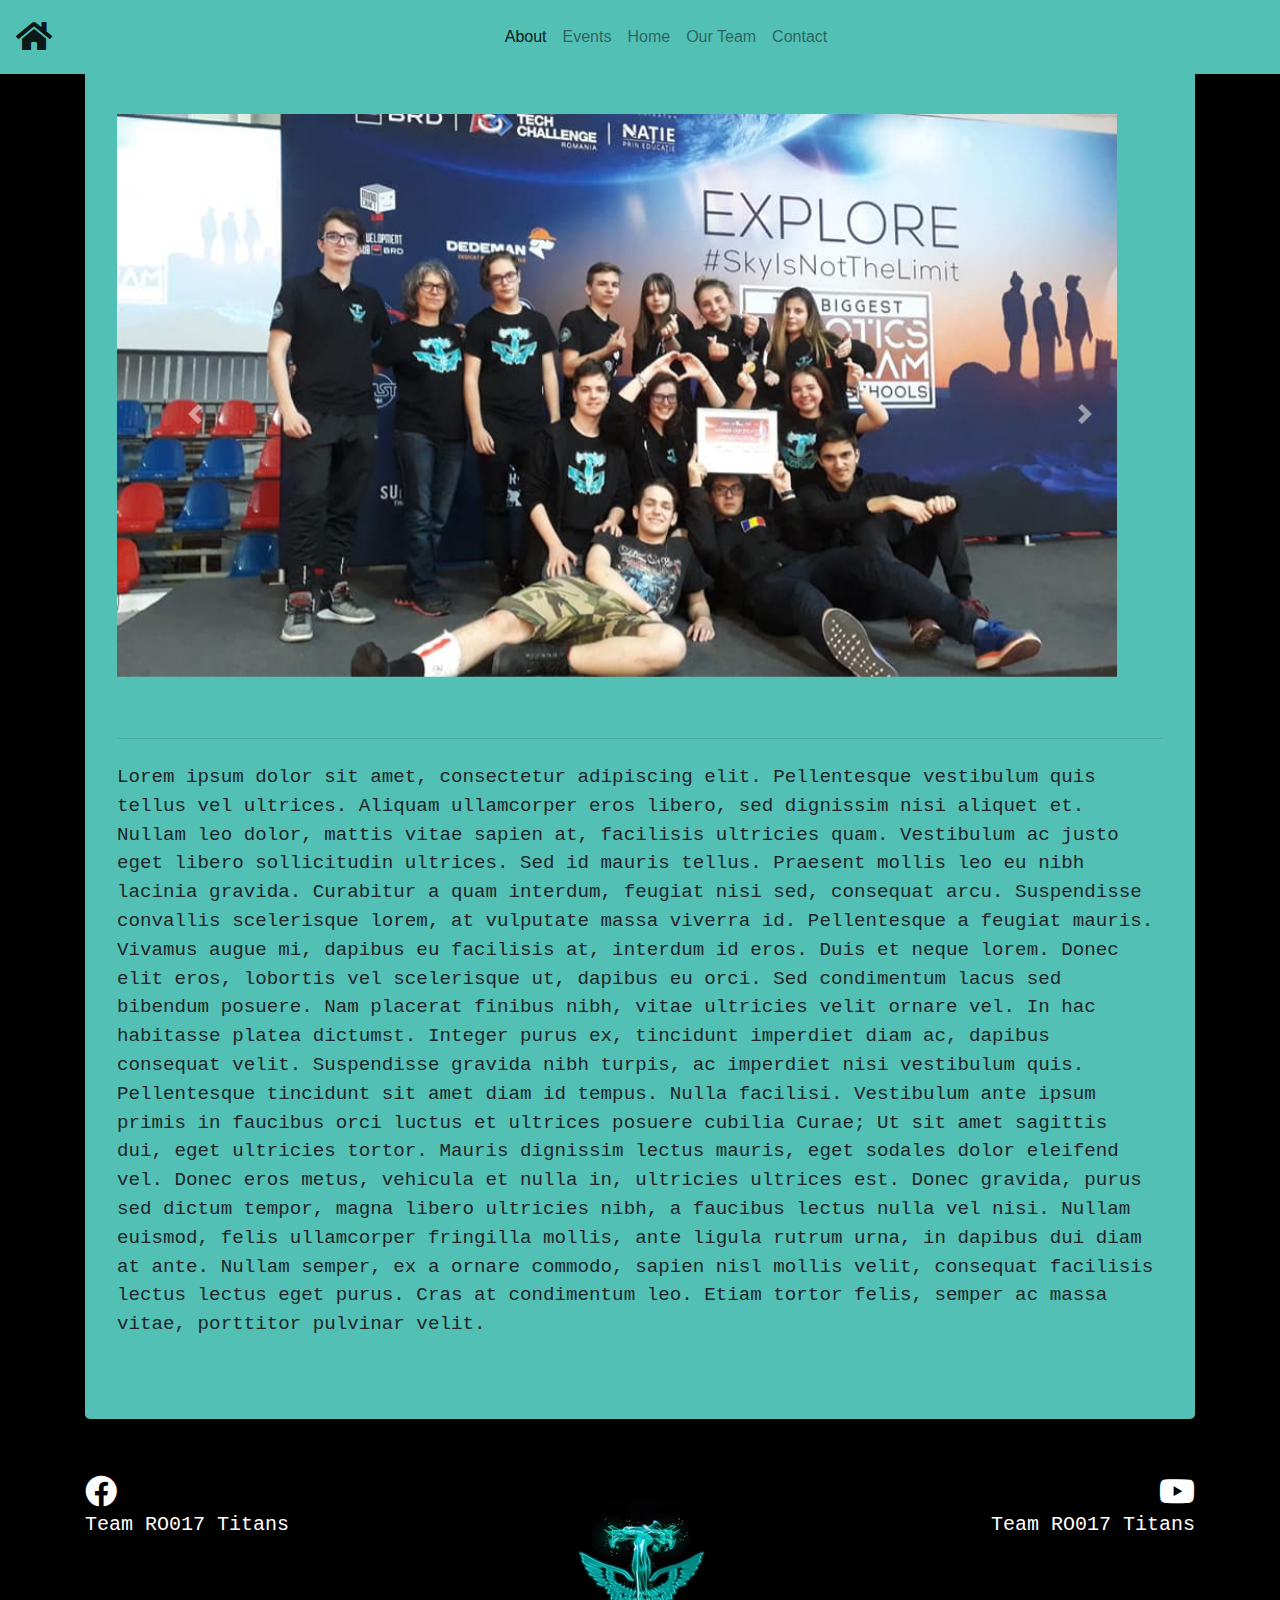
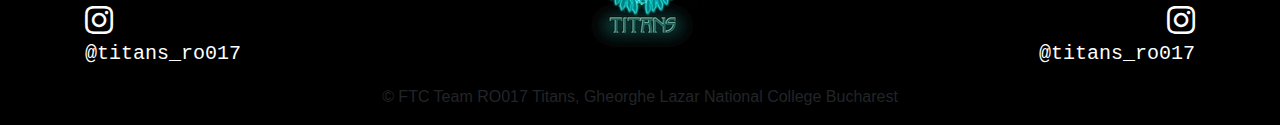
==== about.html @ cb941651 "external work" ====
<!DOCTYPE html>
<html class="h-100">
<head>
  <title>Titans About Page</title>

  <link rel="stylesheet" type="text/css" href="./css/bootstrap.min.css">
  <link rel="stylesheet" type="text/css" href="./css/fa.min.css">

  <link rel="stylesheet" type="text/css" href="./css/main.css">
</head>
<body class="h100 d-flex flex-column special">
 
  <nav class="navbar navbar-expand-lg navbar-light bg-col fixed-top">
    <a class="navbar-brand icon" href="index.html"><i class="fas fa-home"></i></a>
    <button class="navbar-toggler" type="button" data-toggle="collapse" data-target="#navbarSupportedContent" aria-controls="navbarSupportedContent" aria-expanded="false" aria-label="Toggle navigation">
      <span class="navbar-toggler-icon"></span>
    </button>

    <div class="collapse navbar-collapse" id="navbarSupportedContent">
      <ul class="navbar-nav ml-auto mr-auto">
        <li class="nav-item active">
          <a class="nav-link" href="about.html">About</a>
        </li>
        <li class="nav-item">
          <a class="nav-link" href="events.html">Events</a>
        </li>
        <li class="nav-item">
          <a class="nav-link" href="index.html">Home</a>
        </li>
        <li class="nav-item">
          <a class="nav-link" href="team.html">Our Team</a>
        </li>
        <li class="nav-item">
          <a class="nav-link" href="contact.html">Contact</a>
        </li>
      </ul>
    </div>
  </nav>

  <div class="container mb-auto retracter">
    <div class="jumbotron bg-col">

      <div id="carouselExampleControls" class="carousel slide" data-ride="carousel">
        <div class="carousel-inner">
          <div class="carousel-item active">
            <img class="d-block w-100" src="./media/img2.jpg" alt="First slide">
          </div>
          <div class="carousel-item">
            <img class="d-block w-100" src="./media/img1.jpg" alt="Second slide">
          </div>
          <div class="carousel-item">
            <img class="d-block w-100" src="./media/img3.jpg" alt="Third slide">
          </div>
          <div class="carousel-item">
            <img class="d-block w-100" src="./media/img4.jpg" alt="Fourth slide">
          </div>
          <div class="carousel-item">
            <img class="d-block w-100" src="./media/img5.jpg" alt="Fifth slide">
          </div>
        </div>
        <a class="carousel-control-prev" href="#carouselExampleControls" role="button" data-slide="prev">
          <span class="carousel-control-prev-icon" aria-hidden="true"></span>
          <span class="sr-only">Previous</span>
        </a>
        <a class="carousel-control-next" href="#carouselExampleControls" role="button" data-slide="next">
          <span class="carousel-control-next-icon" aria-hidden="true"></span>
          <span class="sr-only">Next</span>
        </a>
      </div>
  
      <hr class="my-4">
      
      <p class="tc">Lorem ipsum dolor sit amet, consectetur adipiscing elit. Pellentesque vestibulum quis tellus vel ultrices. Aliquam ullamcorper eros libero, sed dignissim nisi aliquet et. Nullam leo dolor, mattis vitae sapien at, facilisis ultricies quam. Vestibulum ac justo eget libero sollicitudin ultrices. Sed id mauris tellus. Praesent mollis leo eu nibh lacinia gravida. Curabitur a quam interdum, feugiat nisi sed, consequat arcu. Suspendisse convallis scelerisque lorem, at vulputate massa viverra id. Pellentesque a feugiat mauris. Vivamus augue mi, dapibus eu facilisis at, interdum id eros. Duis et neque lorem. Donec elit eros, lobortis vel scelerisque ut, dapibus eu orci.

      Sed condimentum lacus sed bibendum posuere. Nam placerat finibus nibh, vitae ultricies velit ornare vel. In hac habitasse platea dictumst. Integer purus ex, tincidunt imperdiet diam ac, dapibus consequat velit. Suspendisse gravida nibh turpis, ac imperdiet nisi vestibulum quis. Pellentesque tincidunt sit amet diam id tempus. Nulla facilisi.

      Vestibulum ante ipsum primis in faucibus orci luctus et ultrices posuere cubilia Curae; Ut sit amet sagittis dui, eget ultricies tortor. Mauris dignissim lectus mauris, eget sodales dolor eleifend vel. Donec eros metus, vehicula et nulla in, ultricies ultrices est. Donec gravida, purus sed dictum tempor, magna libero ultricies nibh, a faucibus lectus nulla vel nisi. Nullam euismod, felis ullamcorper fringilla mollis, ante ligula rutrum urna, in dapibus dui diam at ante. Nullam semper, ex a ornare commodo, sapien nisl mollis velit, consequat facilisis lectus lectus eget purus. Cras at condimentum leo. Etiam tortor felis, semper ac massa vitae, porttitor pulvinar velit.</p>

    </div>
  </div>

  <footer class="footer">
    <div class="container">

      <div class="row">
        <div class="col ml-auto">
          <div class="row mb-auto">
            <div class="col">
              <br>
              <a class="mb-auto" href="https://www.facebook.com/titansFTCteam/"><i class="fab fa-facebook icon"></i></a>
              <a href="https://www.facebook.com/titansFTCteam/"><pre class="social">Team RO017 Titans</pre></a>
            </div>
          </div>

          <div class="row mt-auto">
            <div class="col">
              <br>
              <br>
              <a class="mt-auto" href="https://www.instagram.com/titans_ro017/"><i class="fab fa-instagram icon"></i></a>
              <a href="https://www.instagram.com/titans_ro017/"><pre class="social">@titans_ro017</pre></a>
            </div>
          </div>

        </div>

        <div class="col text-center">
          <br>
          <br>
          <img class="rounded img-fluid" src="./media/logo_titans-1.jpg">
        </div>

        <div class="col mr-auto alig">
          
          <div class="row mb-auto">
            <div class="col">
              <br>
              <a class="mb-auto" href="https://www.youtube.com/channel/UCp1vmggO5deU5gSdNoUhH8w"><i class="fab fa-youtube icon"></i></a>
              <a href="https://www.facebook.com/titansFTCteam/"><pre class="social">Team RO017 Titans</pre></a>
            </div>
          </div>
          
          <div class="row mt-auto">
            <div class="col">
              <br>
              <br>
              <a class="mt-auto" href="https://www.instagram.com/titans_ro017/"><i class="fab fa-instagram icon"></i></a>
              <a href="https://www.instagram.com/titans_ro017/"><pre class="social">@titans_ro017</pre></a>
            </div>
          </div>
        </div>
      </div>
      
      <div class="row mt-auto">
        <div class="col text-center">
          <p>© FTC Team RO017 Titans, Gheorghe Lazar National College Bucharest</p>
        </div>
      </div>
    </div>
  </footer>
   
  <script type="text/javascript" src="./js/jquery-3.4.1.min.js"></script>
  <script type="text/javascript" src="./js/popper.min.js"></script>
  <script type="text/javascript" src="./js/bootstrap.min.js"></script>
</body>
</html>
---- css/main.css ----
body {
	background-color: whitesmoke;
}

h4 {
  font-family: monospace;
}

.trip {
  font-family: monospace;
  font-size: 1.20em;
}

header {
  position: relative;
  background-color: black;
  height: 75vh;
  min-height: 25rem;
  width: 100%;
  overflow: hidden;
}

header video {
  position: absolute;
  top: 50%;
  left: 50%;
  min-width: 100%;
  min-height: 100%;
  width: auto;
  height: auto;
  z-index: 0;
  -ms-transform: translateX(-50%) translateY(-50%);
  -moz-transform: translateX(-50%) translateY(-50%);
  -webkit-transform: translateX(-50%) translateY(-50%);
  transform: translateX(-50%) translateY(-50%);
}

header .overlay {
  position: absolute;
  top: 0;
  left: 0;
  height: 100%;
  width: 100%;
  background-color: black;
  opacity: 0;
  z-index: 1;
}

.map-container-5{
overflow:hidden;
padding-bottom:56.25%;
position:relative;
height:0;
}
.map-container-5 iframe{
left:0;
top:0;
height:100%;
width:100%;
position:absolute;
}

.truen {
  height: 200px;
  overflow-y: scroll;
}

.carousel-inner {
  margin-top:50px;
  width:1000px;
  height:600px;
}

.alig {
	text-align: right;
}

.tc {
	text-decoration-color: #93d0b5;
  font-size: 1.20em !important;
  font-family: monospace;
  font-style: solid; 
}

.special {
	background-color: black;
}

.icon {
	font-size: 2em;
	color: white;
}

.social {
	font-size: 1.25em;
	color: white;
}

.her {

  border:         none;
  border-left:    1px solid hsla(200, 10%, 50%,100);
  height:         25vh;
  width:          1px;       

}

.footer {
	background-color:black;
	
    bottom: 0;
    width: 100%;
}

.bg-col {
	background-color: #53c0b5;
}

.first-row {
	margin-top: 7em;
}

.last-row {
  margin-bottom: 7em;
}

.retracter {
	margin-top: auto;
	height: 100%;
	display: flex;
	justify-content: center;
	align-items: center;
}

.picture {
  object-fit: cover;
  width: 214px;
  height: 214px;
  border-radius: 50%;
  border: white solid 7px;
  box-shadow: 0 1px 10px rgba(32, 33, 36, 0.28);
}
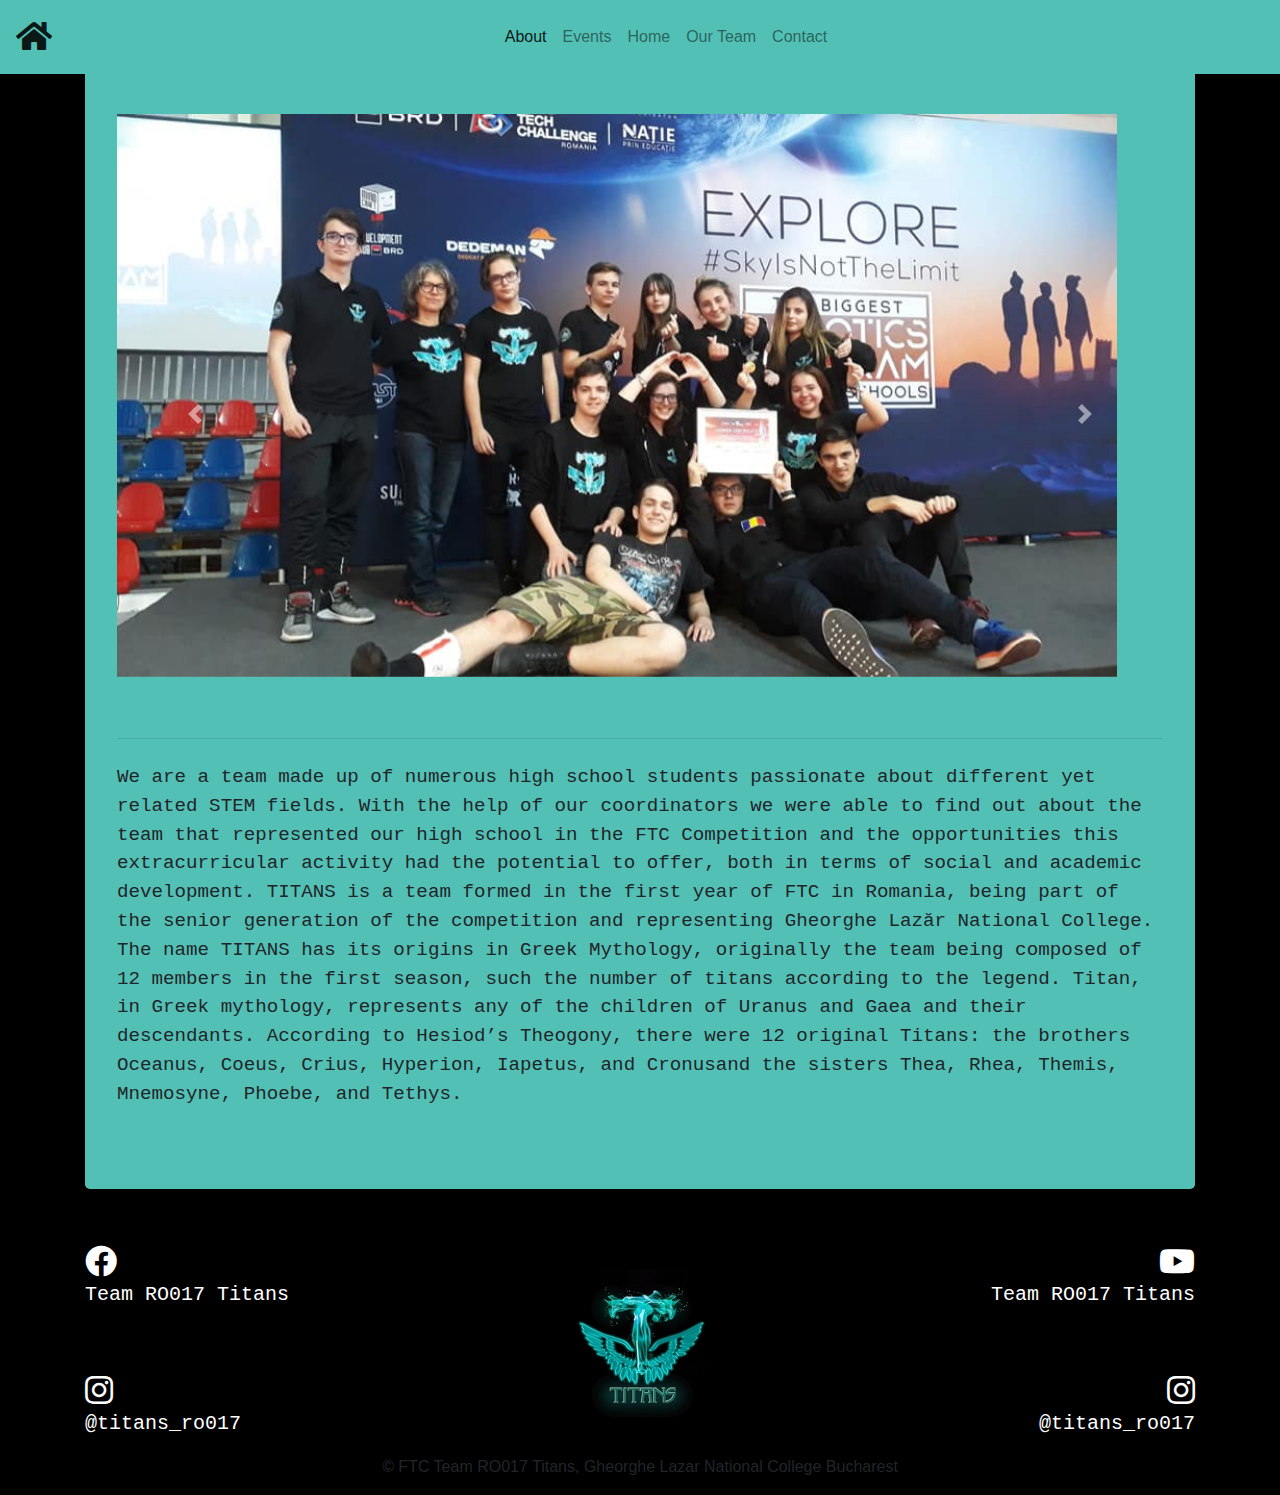
==== commit f83a4ab7: "Changed dates on events" ====
--- a/about.html
+++ b/about.html
@@ -70,11 +70,10 @@
   
       <hr class="my-4">
       
-      <p class="tc">Lorem ipsum dolor sit amet, consectetur adipiscing elit. Pellentesque vestibulum quis tellus vel ultrices. Aliquam ullamcorper eros libero, sed dignissim nisi aliquet et. Nullam leo dolor, mattis vitae sapien at, facilisis ultricies quam. Vestibulum ac justo eget libero sollicitudin ultrices. Sed id mauris tellus. Praesent mollis leo eu nibh lacinia gravida. Curabitur a quam interdum, feugiat nisi sed, consequat arcu. Suspendisse convallis scelerisque lorem, at vulputate massa viverra id. Pellentesque a feugiat mauris. Vivamus augue mi, dapibus eu facilisis at, interdum id eros. Duis et neque lorem. Donec elit eros, lobortis vel scelerisque ut, dapibus eu orci.
-
-      Sed condimentum lacus sed bibendum posuere. Nam placerat finibus nibh, vitae ultricies velit ornare vel. In hac habitasse platea dictumst. Integer purus ex, tincidunt imperdiet diam ac, dapibus consequat velit. Suspendisse gravida nibh turpis, ac imperdiet nisi vestibulum quis. Pellentesque tincidunt sit amet diam id tempus. Nulla facilisi.
-
-      Vestibulum ante ipsum primis in faucibus orci luctus et ultrices posuere cubilia Curae; Ut sit amet sagittis dui, eget ultricies tortor. Mauris dignissim lectus mauris, eget sodales dolor eleifend vel. Donec eros metus, vehicula et nulla in, ultricies ultrices est. Donec gravida, purus sed dictum tempor, magna libero ultricies nibh, a faucibus lectus nulla vel nisi. Nullam euismod, felis ullamcorper fringilla mollis, ante ligula rutrum urna, in dapibus dui diam at ante. Nullam semper, ex a ornare commodo, sapien nisl mollis velit, consequat facilisis lectus lectus eget purus. Cras at condimentum leo. Etiam tortor felis, semper ac massa vitae, porttitor pulvinar velit.</p>
+      <p class="tc">We are a team made up of numerous high school students passionate about different yet related STEM fields. With the help of our coordinators we were able to find out about the team that represented our high school in the FTC Competition and the opportunities this extracurricular activity had the potential to offer, both in terms of social and academic development.
+TITANS is a team formed in the first year of FTC in Romania, being part of the senior generation of the competition and representing Gheorghe Lazăr National College.
+The name TITANS has its origins in Greek Mythology, originally the team being composed of 12 members in the first season, such the number of titans according to the legend.
+Titan, in Greek mythology, represents any of the children of Uranus and Gaea and their descendants. According to Hesiod’s Theogony, there were 12 original Titans: the brothers Oceanus, Coeus, Crius, Hyperion, Iapetus, and Cronusand the sisters Thea, Rhea, Themis, Mnemosyne, Phoebe, and Tethys.</p>
 
     </div>
   </div>
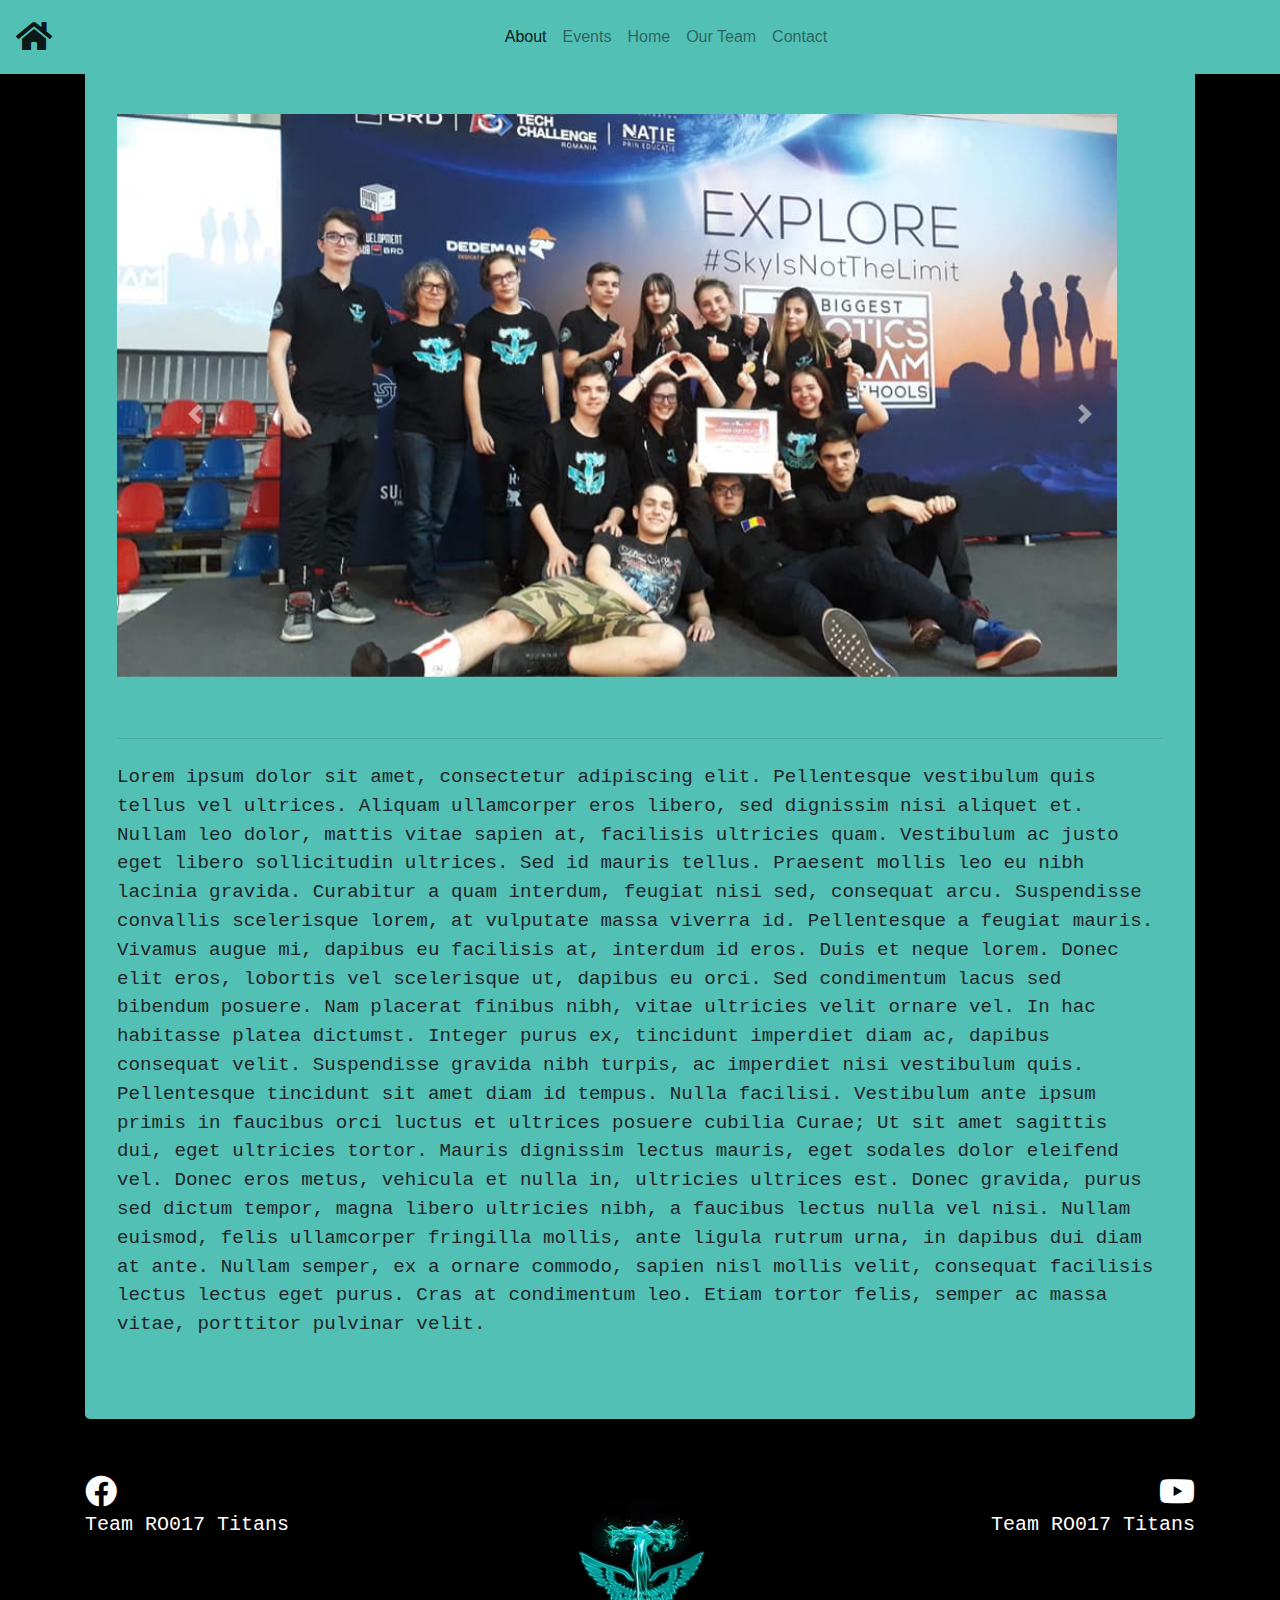
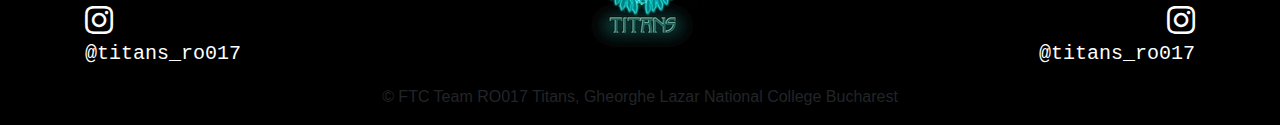
==== commit 89e58348: "website viewport update" ====
--- a/about.html
+++ b/about.html
@@ -1,6 +1,8 @@
 <!DOCTYPE html>
 <html class="h-100">
 <head>
+  <meta charset="utf-8">
+  <meta name="viewport" content="width=device-width, initial-scale=1.0, shrink-to-fit=no">
   <title>Titans About Page</title>
 
   <link rel="stylesheet" type="text/css" href="./css/bootstrap.min.css">
@@ -70,10 +72,11 @@
   
       <hr class="my-4">
       
-      <p class="tc">We are a team made up of numerous high school students passionate about different yet related STEM fields. With the help of our coordinators we were able to find out about the team that represented our high school in the FTC Competition and the opportunities this extracurricular activity had the potential to offer, both in terms of social and academic development.
-TITANS is a team formed in the first year of FTC in Romania, being part of the senior generation of the competition and representing Gheorghe Lazăr National College.
-The name TITANS has its origins in Greek Mythology, originally the team being composed of 12 members in the first season, such the number of titans according to the legend.
-Titan, in Greek mythology, represents any of the children of Uranus and Gaea and their descendants. According to Hesiod’s Theogony, there were 12 original Titans: the brothers Oceanus, Coeus, Crius, Hyperion, Iapetus, and Cronusand the sisters Thea, Rhea, Themis, Mnemosyne, Phoebe, and Tethys.</p>
+      <p class="tc">Lorem ipsum dolor sit amet, consectetur adipiscing elit. Pellentesque vestibulum quis tellus vel ultrices. Aliquam ullamcorper eros libero, sed dignissim nisi aliquet et. Nullam leo dolor, mattis vitae sapien at, facilisis ultricies quam. Vestibulum ac justo eget libero sollicitudin ultrices. Sed id mauris tellus. Praesent mollis leo eu nibh lacinia gravida. Curabitur a quam interdum, feugiat nisi sed, consequat arcu. Suspendisse convallis scelerisque lorem, at vulputate massa viverra id. Pellentesque a feugiat mauris. Vivamus augue mi, dapibus eu facilisis at, interdum id eros. Duis et neque lorem. Donec elit eros, lobortis vel scelerisque ut, dapibus eu orci.
+
+      Sed condimentum lacus sed bibendum posuere. Nam placerat finibus nibh, vitae ultricies velit ornare vel. In hac habitasse platea dictumst. Integer purus ex, tincidunt imperdiet diam ac, dapibus consequat velit. Suspendisse gravida nibh turpis, ac imperdiet nisi vestibulum quis. Pellentesque tincidunt sit amet diam id tempus. Nulla facilisi.
+
+      Vestibulum ante ipsum primis in faucibus orci luctus et ultrices posuere cubilia Curae; Ut sit amet sagittis dui, eget ultricies tortor. Mauris dignissim lectus mauris, eget sodales dolor eleifend vel. Donec eros metus, vehicula et nulla in, ultricies ultrices est. Donec gravida, purus sed dictum tempor, magna libero ultricies nibh, a faucibus lectus nulla vel nisi. Nullam euismod, felis ullamcorper fringilla mollis, ante ligula rutrum urna, in dapibus dui diam at ante. Nullam semper, ex a ornare commodo, sapien nisl mollis velit, consequat facilisis lectus lectus eget purus. Cras at condimentum leo. Etiam tortor felis, semper ac massa vitae, porttitor pulvinar velit.</p>
 
     </div>
   </div>
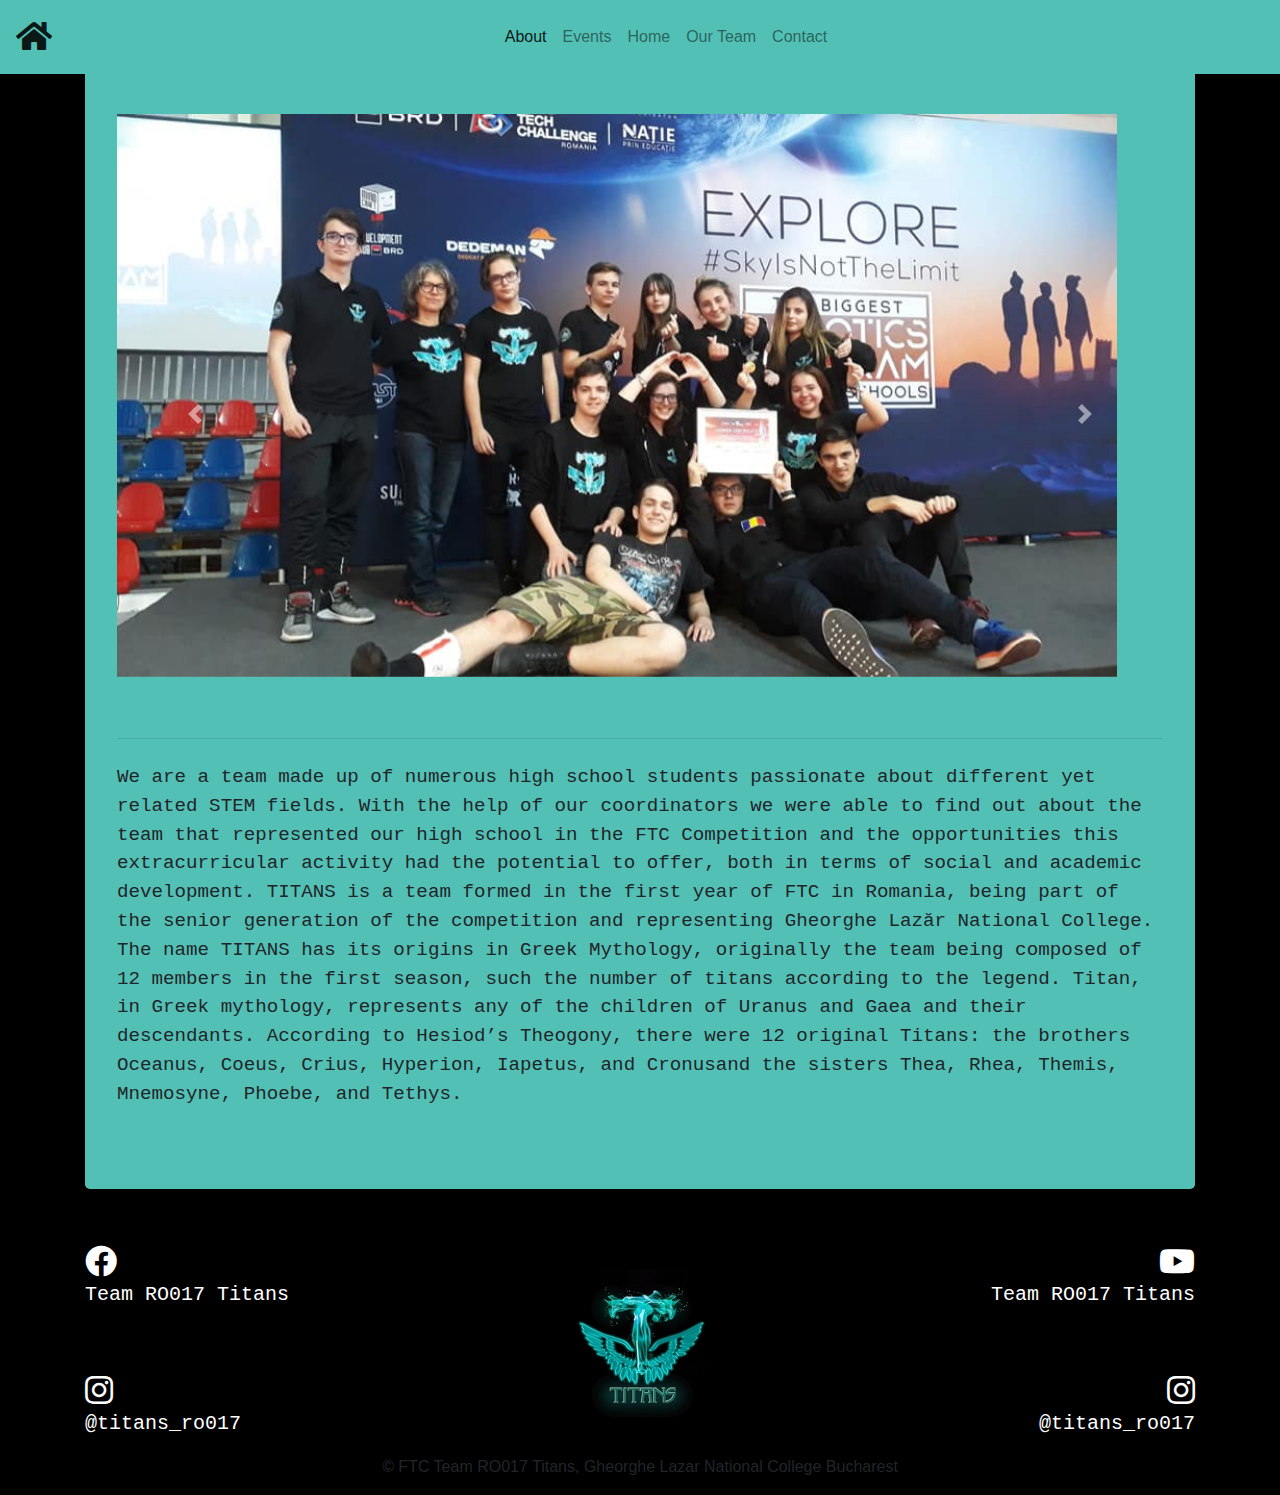
==== commit 64eb5136: "Merge branch 'main' of https://github.com/francisc-czobor/titans-lzr into main" ====
--- a/about.html
+++ b/about.html
@@ -72,11 +72,10 @@
   
       <hr class="my-4">
       
-      <p class="tc">Lorem ipsum dolor sit amet, consectetur adipiscing elit. Pellentesque vestibulum quis tellus vel ultrices. Aliquam ullamcorper eros libero, sed dignissim nisi aliquet et. Nullam leo dolor, mattis vitae sapien at, facilisis ultricies quam. Vestibulum ac justo eget libero sollicitudin ultrices. Sed id mauris tellus. Praesent mollis leo eu nibh lacinia gravida. Curabitur a quam interdum, feugiat nisi sed, consequat arcu. Suspendisse convallis scelerisque lorem, at vulputate massa viverra id. Pellentesque a feugiat mauris. Vivamus augue mi, dapibus eu facilisis at, interdum id eros. Duis et neque lorem. Donec elit eros, lobortis vel scelerisque ut, dapibus eu orci.
-
-      Sed condimentum lacus sed bibendum posuere. Nam placerat finibus nibh, vitae ultricies velit ornare vel. In hac habitasse platea dictumst. Integer purus ex, tincidunt imperdiet diam ac, dapibus consequat velit. Suspendisse gravida nibh turpis, ac imperdiet nisi vestibulum quis. Pellentesque tincidunt sit amet diam id tempus. Nulla facilisi.
-
-      Vestibulum ante ipsum primis in faucibus orci luctus et ultrices posuere cubilia Curae; Ut sit amet sagittis dui, eget ultricies tortor. Mauris dignissim lectus mauris, eget sodales dolor eleifend vel. Donec eros metus, vehicula et nulla in, ultricies ultrices est. Donec gravida, purus sed dictum tempor, magna libero ultricies nibh, a faucibus lectus nulla vel nisi. Nullam euismod, felis ullamcorper fringilla mollis, ante ligula rutrum urna, in dapibus dui diam at ante. Nullam semper, ex a ornare commodo, sapien nisl mollis velit, consequat facilisis lectus lectus eget purus. Cras at condimentum leo. Etiam tortor felis, semper ac massa vitae, porttitor pulvinar velit.</p>
+      <p class="tc">We are a team made up of numerous high school students passionate about different yet related STEM fields. With the help of our coordinators we were able to find out about the team that represented our high school in the FTC Competition and the opportunities this extracurricular activity had the potential to offer, both in terms of social and academic development.
+TITANS is a team formed in the first year of FTC in Romania, being part of the senior generation of the competition and representing Gheorghe Lazăr National College.
+The name TITANS has its origins in Greek Mythology, originally the team being composed of 12 members in the first season, such the number of titans according to the legend.
+Titan, in Greek mythology, represents any of the children of Uranus and Gaea and their descendants. According to Hesiod’s Theogony, there were 12 original Titans: the brothers Oceanus, Coeus, Crius, Hyperion, Iapetus, and Cronusand the sisters Thea, Rhea, Themis, Mnemosyne, Phoebe, and Tethys.</p>
 
     </div>
   </div>
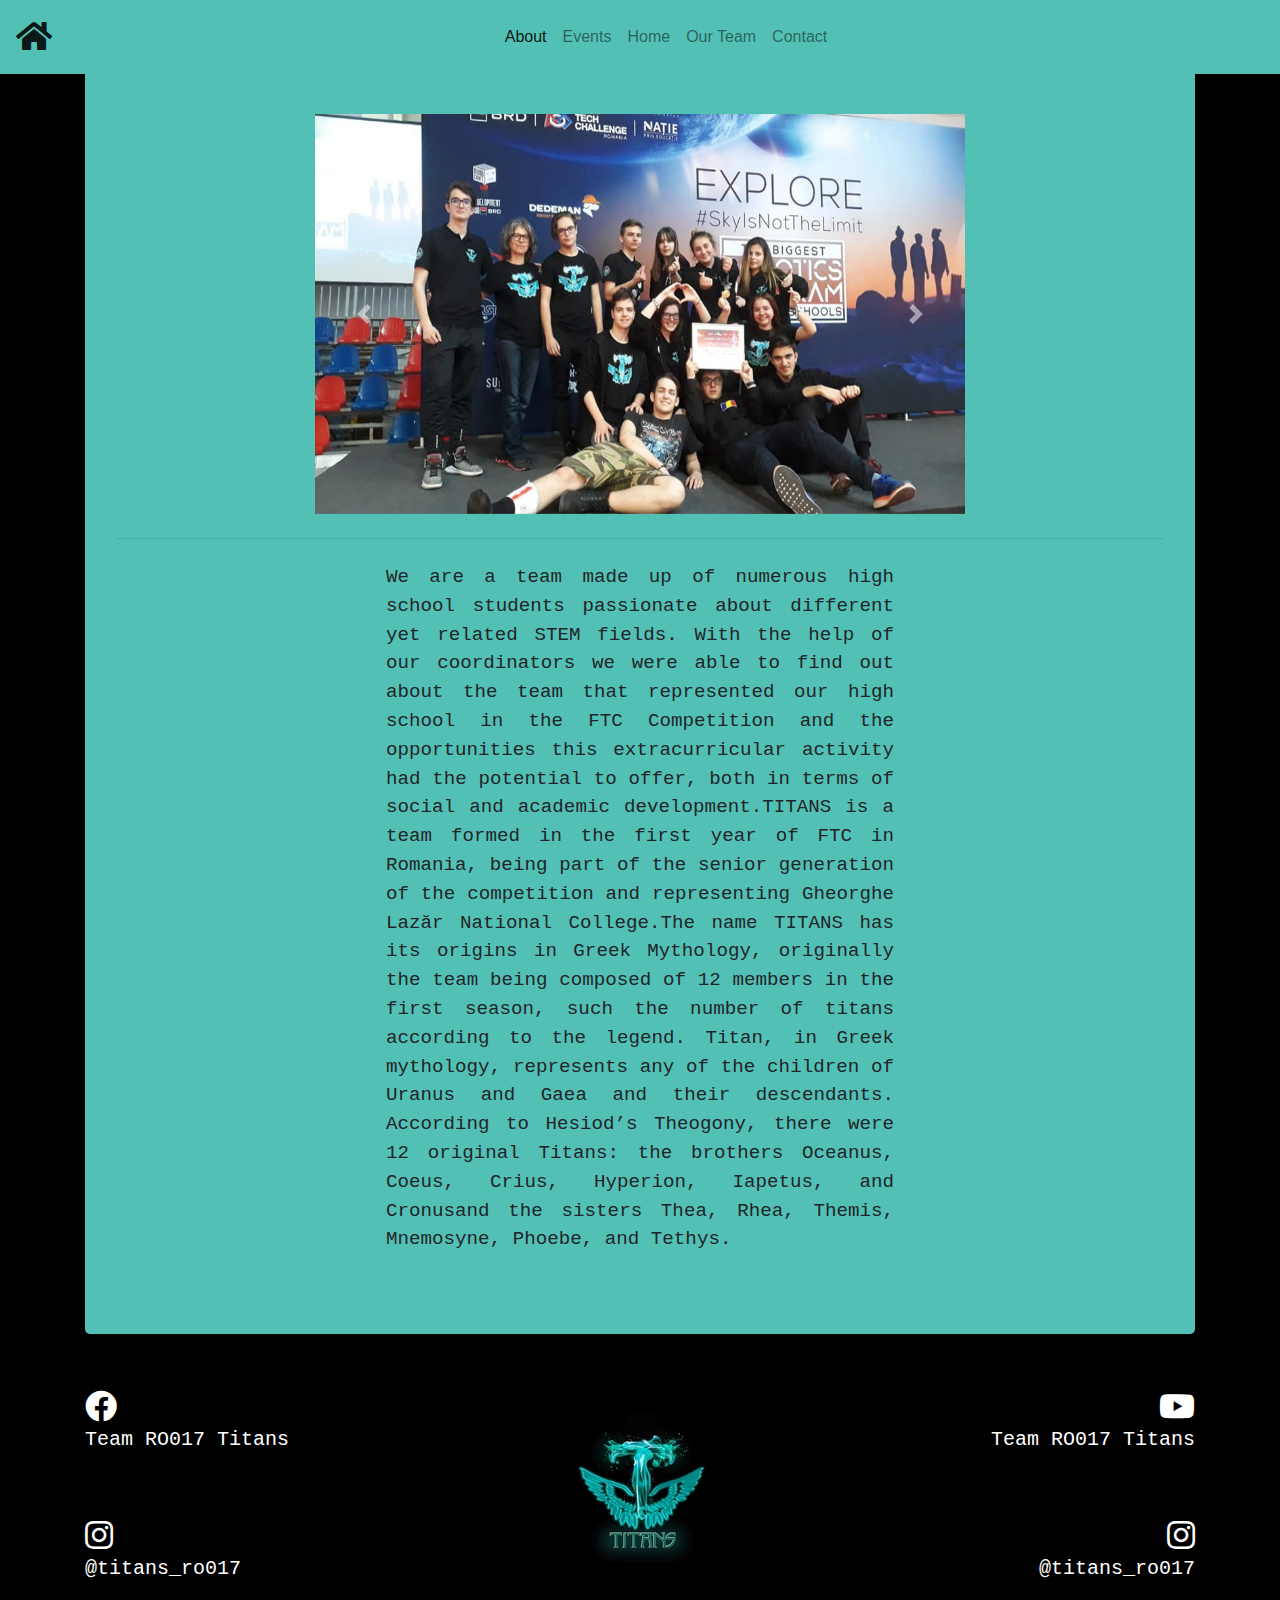
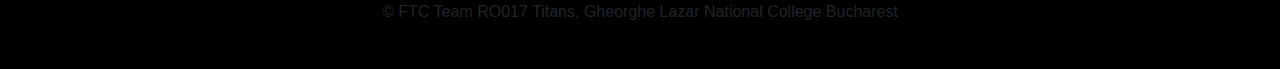
==== commit 58e685ac: "refactor on bootstrap" ====
--- a/about.html
+++ b/about.html
@@ -41,23 +41,23 @@
 
   <div class="container mb-auto retracter">
     <div class="jumbotron bg-col">
-
-      <div id="carouselExampleControls" class="carousel slide" data-ride="carousel">
-        <div class="carousel-inner">
+      <center>
+      <div id="carouselExampleControls" class="carousel slide compart" data-ride="carousel">
+        <div class="carousel-inner compart">
           <div class="carousel-item active">
-            <img class="d-block w-100" src="./media/img2.jpg" alt="First slide">
+            <img class="d-block w-100 compart" src="./media/img2.jpg" alt="First slide">
           </div>
           <div class="carousel-item">
-            <img class="d-block w-100" src="./media/img1.jpg" alt="Second slide">
+            <img class="d-block w-100 compart" src="./media/img1.jpg" alt="Second slide">
           </div>
           <div class="carousel-item">
-            <img class="d-block w-100" src="./media/img3.jpg" alt="Third slide">
+            <img class="d-block w-100 compart" src="./media/img3.jpg" alt="Third slide">
           </div>
           <div class="carousel-item">
-            <img class="d-block w-100" src="./media/img4.jpg" alt="Fourth slide">
+            <img class="d-block w-100 compart" src="./media/img4.jpg" alt="Fourth slide">
           </div>
           <div class="carousel-item">
-            <img class="d-block w-100" src="./media/img5.jpg" alt="Fifth slide">
+            <img class="d-block w-100 compart" src="./media/img5.jpg" alt="Fifth slide">
           </div>
         </div>
         <a class="carousel-control-prev" href="#carouselExampleControls" role="button" data-slide="prev">
@@ -69,14 +69,15 @@
           <span class="sr-only">Next</span>
         </a>
       </div>
-  
+    </center>
       <hr class="my-4">
-      
-      <p class="tc">We are a team made up of numerous high school students passionate about different yet related STEM fields. With the help of our coordinators we were able to find out about the team that represented our high school in the FTC Competition and the opportunities this extracurricular activity had the potential to offer, both in terms of social and academic development.
-TITANS is a team formed in the first year of FTC in Romania, being part of the senior generation of the competition and representing Gheorghe Lazăr National College.
-The name TITANS has its origins in Greek Mythology, originally the team being composed of 12 members in the first season, such the number of titans according to the legend.
-Titan, in Greek mythology, represents any of the children of Uranus and Gaea and their descendants. According to Hesiod’s Theogony, there were 12 original Titans: the brothers Oceanus, Coeus, Crius, Hyperion, Iapetus, and Cronusand the sisters Thea, Rhea, Themis, Mnemosyne, Phoebe, and Tethys.</p>
-
+      <div class="row">
+        <center>
+        <div class="col-sm-6">
+      <p class="tc">We are a team made up of numerous high school students passionate about different yet related STEM fields. With the help of our coordinators we were able to find out about the team that represented our high school in the FTC Competition and the opportunities this extracurricular activity had the potential to offer, both in terms of social and academic development.TITANS is a team formed in the first year of FTC in Romania, being part of the senior generation of the competition and representing Gheorghe Lazăr National College.The name TITANS has its origins in Greek Mythology, originally the team being composed of 12 members in the first season, such the number of titans according to the legend. Titan, in Greek mythology, represents any of the children of Uranus and Gaea and their descendants. According to Hesiod’s Theogony, there were 12 original Titans: the brothers Oceanus, Coeus, Crius, Hyperion, Iapetus, and Cronusand the sisters Thea, Rhea, Themis, Mnemosyne, Phoebe, and Tethys.</p>
+      </div>
+    </center>
+  </div>
     </div>
   </div>
 
--- a/css/main.css
+++ b/css/main.css
@@ -79,7 +79,8 @@
 	text-decoration-color: #93d0b5;
   font-size: 1.20em !important;
   font-family: monospace;
-  font-style: solid; 
+  font-style: solid;
+  text-align: justify;
 }
 
 .special {
@@ -140,3 +141,13 @@
   border: white solid 7px;
   box-shadow: 0 1px 10px rgba(32, 33, 36, 0.28);
 }
+
+.compart {
+  width: 650px;
+  height: 400px;
+}
+
+.compart2 {
+  width: 1000px;
+  height: 1000px;
+}
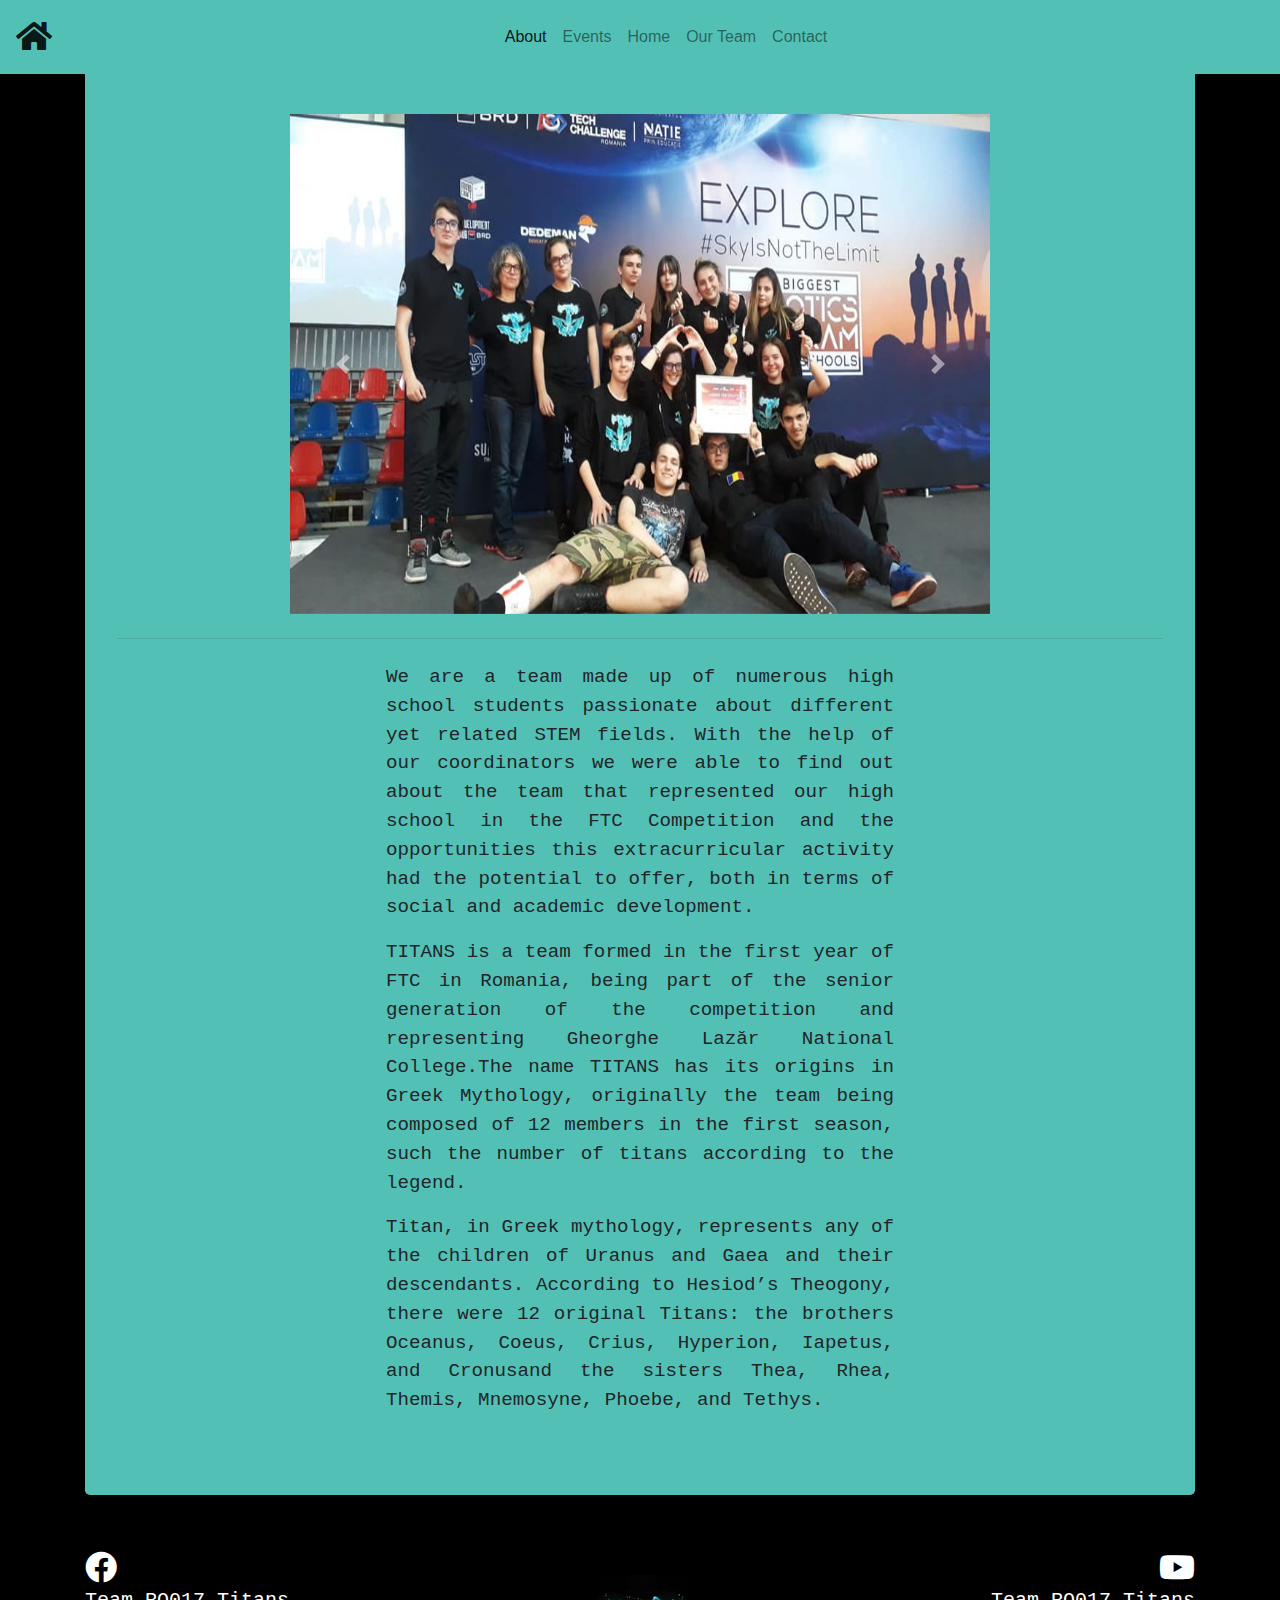
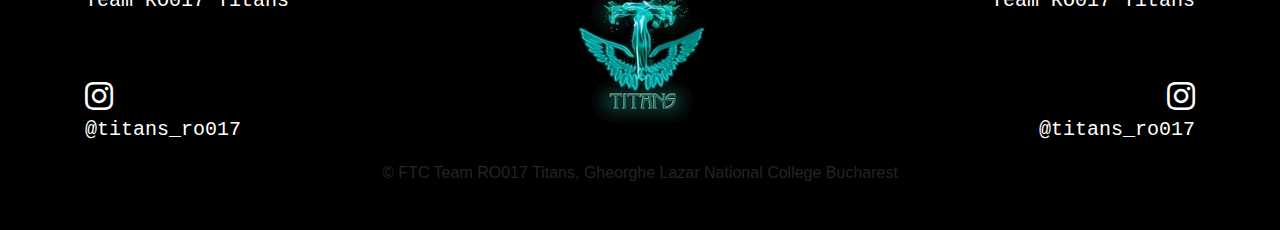
==== commit 59045bca: "updated" ====
--- a/about.html
+++ b/about.html
@@ -73,8 +73,10 @@
       <hr class="my-4">
       <div class="row">
         <center>
-        <div class="col-sm-6">
-      <p class="tc">We are a team made up of numerous high school students passionate about different yet related STEM fields. With the help of our coordinators we were able to find out about the team that represented our high school in the FTC Competition and the opportunities this extracurricular activity had the potential to offer, both in terms of social and academic development.TITANS is a team formed in the first year of FTC in Romania, being part of the senior generation of the competition and representing Gheorghe Lazăr National College.The name TITANS has its origins in Greek Mythology, originally the team being composed of 12 members in the first season, such the number of titans according to the legend. Titan, in Greek mythology, represents any of the children of Uranus and Gaea and their descendants. According to Hesiod’s Theogony, there were 12 original Titans: the brothers Oceanus, Coeus, Crius, Hyperion, Iapetus, and Cronusand the sisters Thea, Rhea, Themis, Mnemosyne, Phoebe, and Tethys.</p>
+        <div class="col-6">
+      <p class="tc">We are a team made up of numerous high school students passionate about different yet related STEM fields. With the help of our coordinators we were able to find out about the team that represented our high school in the FTC Competition and the opportunities this extracurricular activity had the potential to offer, both in terms of social and academic development.</p>
+      <p class="tc">TITANS is a team formed in the first year of FTC in Romania, being part of the senior generation of the competition and representing Gheorghe Lazăr National College.The name TITANS has its origins in Greek Mythology, originally the team being composed of 12 members in the first season, such the number of titans according to the legend. </p>
+      <p class="tc">Titan, in Greek mythology, represents any of the children of Uranus and Gaea and their descendants. According to Hesiod’s Theogony, there were 12 original Titans: the brothers Oceanus, Coeus, Crius, Hyperion, Iapetus, and Cronusand the sisters Thea, Rhea, Themis, Mnemosyne, Phoebe, and Tethys.</p>
       </div>
     </center>
   </div>
--- a/css/main.css
+++ b/css/main.css
@@ -143,8 +143,8 @@
 }
 
 .compart {
-  width: 650px;
-  height: 400px;
+  width: 700px;
+  height: 500px;
 }
 
 .compart2 {
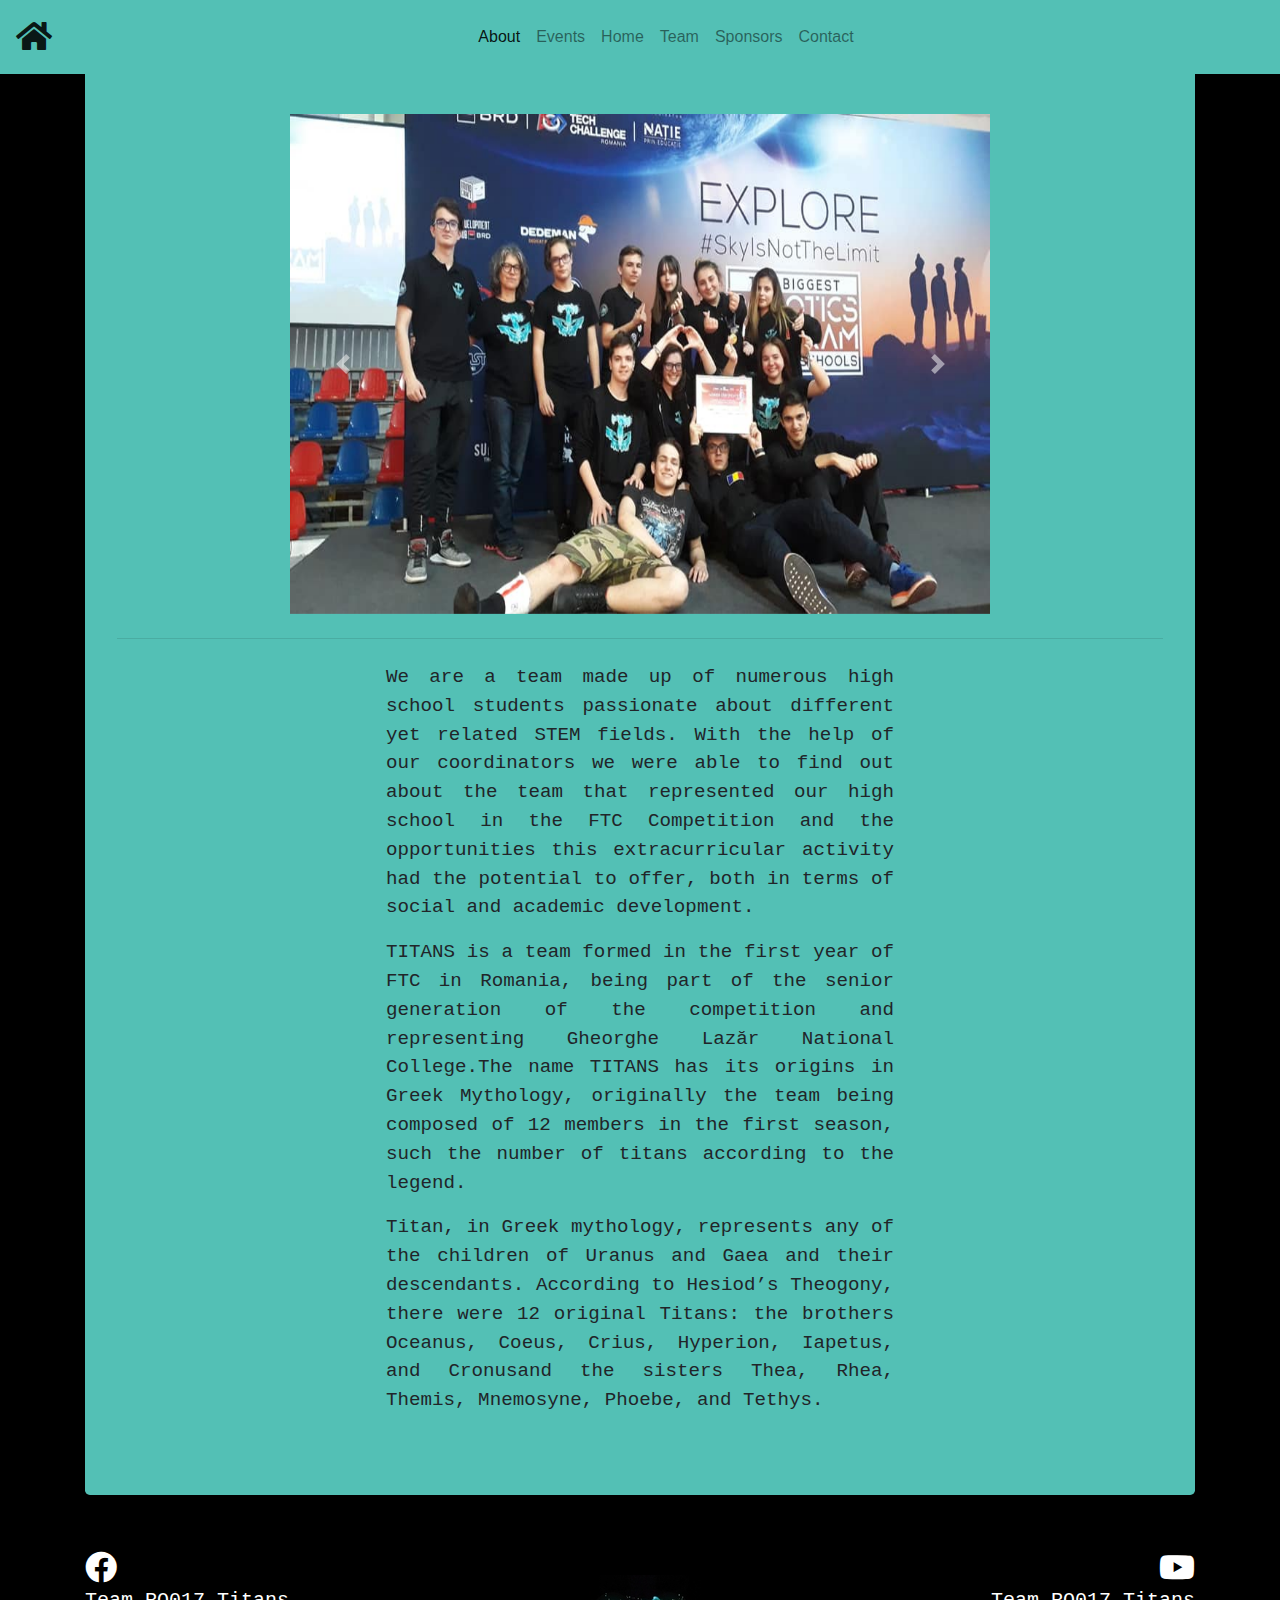
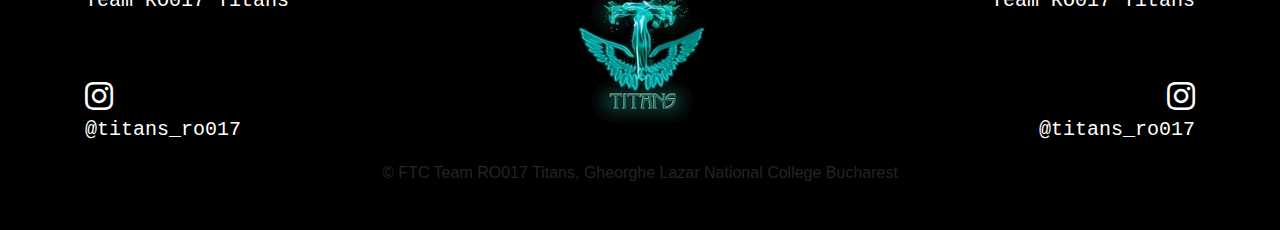
==== commit 75c99ce5: "Update" ====
--- a/about.html
+++ b/about.html
@@ -30,7 +30,10 @@
           <a class="nav-link" href="index.html">Home</a>
         </li>
         <li class="nav-item">
-          <a class="nav-link" href="team.html">Our Team</a>
+          <a class="nav-link" href="team.html">Team</a>
+        </li>
+        <li class="nav-item">
+          <a class="nav-link" href="sponsors.html">Sponsors</a>
         </li>
         <li class="nav-item">
           <a class="nav-link" href="contact.html">Contact</a>
@@ -87,7 +90,7 @@
     <div class="container">
 
       <div class="row">
-        <div class="col ml-auto">
+        <div class="col-4 ml-auto">
           <div class="row mb-auto">
             <div class="col">
               <br>
@@ -107,13 +110,13 @@
 
         </div>
 
-        <div class="col text-center">
+        <div class="col-4 text-center">
           <br>
           <br>
           <img class="rounded img-fluid" src="./media/logo_titans-1.jpg">
         </div>
 
-        <div class="col mr-auto alig">
+        <div class="col-4 mr-auto alig">
           
           <div class="row mb-auto">
             <div class="col">
--- a/css/main.css
+++ b/css/main.css
@@ -71,6 +71,11 @@
   height:600px;
 }
 
+.card-inner {
+  width:500px;
+  height:380px;
+}
+
 .alig {
 	text-align: right;
 }
@@ -87,6 +92,10 @@
 	background-color: black;
 }
 
+.bgw {
+  background-color: white;
+}
+
 .icon {
 	font-size: 2em;
 	color: white;
@@ -95,6 +104,11 @@
 .social {
 	font-size: 1.25em;
 	color: white;
+}
+
+.dur {
+  font-size: 1.3em;
+  color: whitesmoke;
 }
 
 .her {
@@ -119,6 +133,10 @@
 
 .first-row {
 	margin-top: 7em;
+}
+
+.second {
+  margin-top: 4em;
 }
 
 .last-row {
